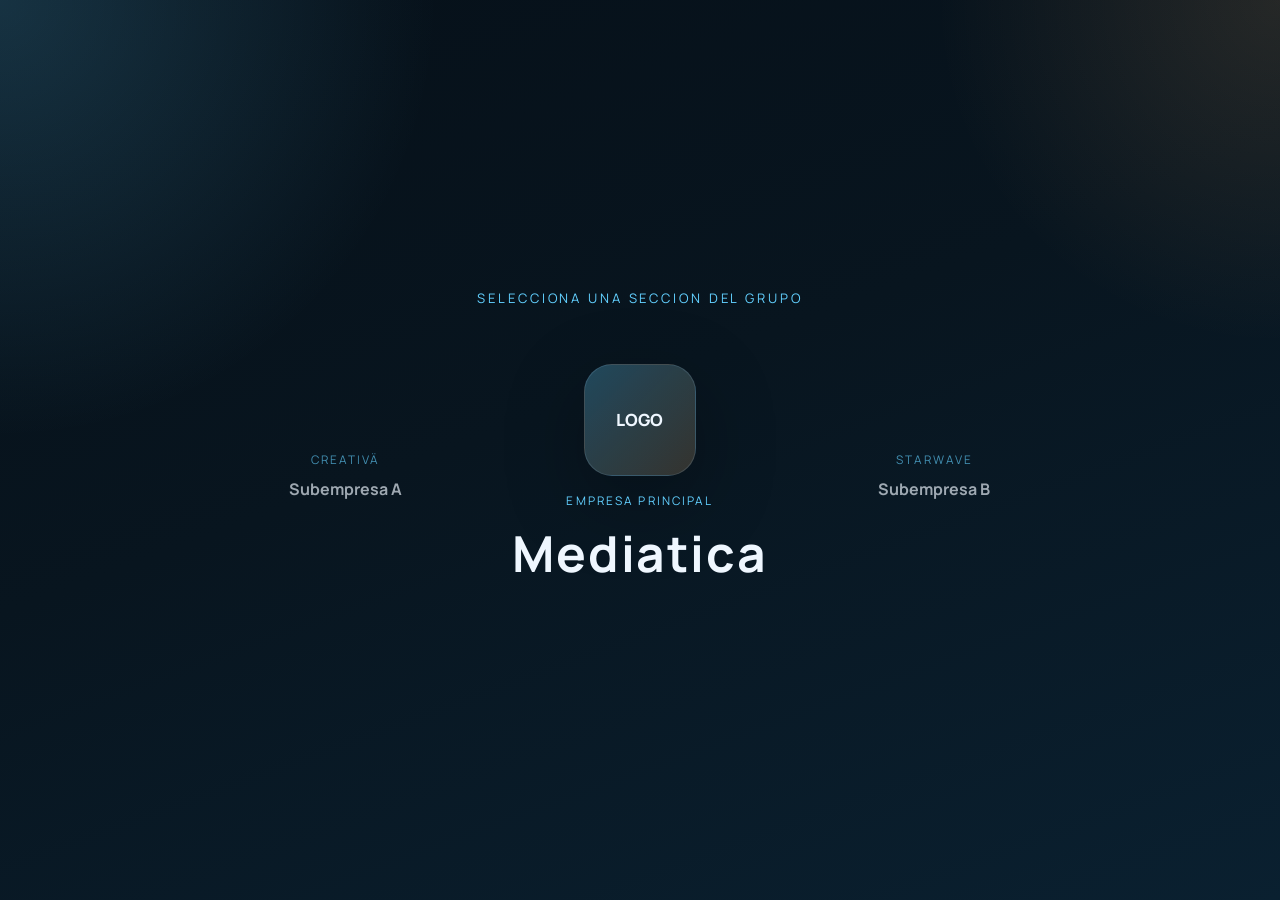
==== Plantillas/V1/index.html @ 2689b60b "Rename Index.html to index.html" ====
<!DOCTYPE html>
<html lang="es">
<head>
    <meta charset="UTF-8">
    <meta name="viewport" content="width=device-width, initial-scale=1.0">
    <title>Inicio Empresas</title>
    <link rel="preconnect" href="https://fonts.googleapis.com">
    <link rel="preconnect" href="https://fonts.gstatic.com" crossorigin>
    <link href="https://fonts.googleapis.com/css2?family=Manrope:wght@400;500;600;700;800&display=swap" rel="stylesheet">
    <link rel="stylesheet" href="styles_v1.css">
</head>
<body class="portal-body">
    <main class="portal-shell">
        <p class="portal-kicker">Selecciona una seccion del grupo</p>

        <div class="portal-layout">
            <a class="portal-item portal-side" href="marca1.html">
                <span class="portal-item-label">CREATIVÄ</span>
                <strong>Subempresa A</strong>
            </a>

            <a class="portal-item portal-center" href="empresa.html">
                <span class="portal-logo">LOGO</span>
                <span class="portal-item-label">Empresa principal</span>
                <strong>Mediatica</strong>
            </a>

            <a class="portal-item portal-side" href="marca2.html">
                <span class="portal-item-label">STARWAVE</span>
                <strong>Subempresa B</strong>
            </a>
        </div>
    </main>
</body>
</html>
---- Plantillas/V1/styles_v1.css ----
:root {
    --bg: #08151f;
    --bg-soft: #102433;
    --surface: rgba(9, 24, 36, 0.72);
    --surface-strong: #102c40;
    --line: rgba(173, 216, 255, 0.14);
    --text: #eff7ff;
    --muted: #a7bed0;
    --accent: #62d0ff;
    --accent-strong: #2da8d8;
    --accent-warm: #ffb86c;
    --shadow: 0 24px 80px rgba(0, 0, 0, 0.28);
}

* {
    box-sizing: border-box;
}

html {
    scroll-behavior: smooth;
}

body {
    margin: 0;
    font-family: "Manrope", sans-serif;
    color: var(--text);
    background:
        radial-gradient(circle at top left, rgba(98, 208, 255, 0.18), transparent 28%),
        radial-gradient(circle at top right, rgba(255, 184, 108, 0.12), transparent 22%),
        linear-gradient(160deg, #061019 0%, #08151f 45%, #0a2030 100%);
    min-height: 100vh;
}

.portal-body {
    display: flex;
    align-items: center;
    justify-content: center;
    padding: 24px;
}

.portal-shell {
    width: min(1100px, 100%);
    text-align: center;
}

.portal-kicker {
    margin: 0 0 28px;
    text-transform: uppercase;
    letter-spacing: 0.22em;
    font-size: 0.82rem;
    color: var(--accent);
}

.portal-layout {
    display: flex;
    align-items: center;
    justify-content: center;
    gap: 42px;
}

.portal-item {
    text-align: center;
    cursor: pointer;
    transition: transform 0.3s ease, opacity 0.3s ease, border-color 0.3s ease;
    opacity: 0.65;
    color: var(--text);
}

.portal-item:hover {
    transform: scale(1.08);
    opacity: 1;
}

.portal-item strong {
    display: block;
    margin-top: 10px;
}

.portal-side {
    min-width: 180px;
    padding: 28px 18px;
    border-radius: 24px;
    border: 1px solid transparent;
}

.portal-side:hover {
    border-color: var(--line);
    background: rgba(255, 255, 255, 0.03);
}

.portal-center {
    opacity: 1;
    padding: 26px 34px;
}

.portal-center strong {
    font-size: clamp(1.9rem, 4vw, 3.1rem);
    letter-spacing: 0.04em;
}

.portal-logo {
    width: 112px;
    height: 112px;
    margin: 0 auto 16px;
    display: grid;
    place-items: center;
    border-radius: 28px;
    background: linear-gradient(135deg, rgba(98, 208, 255, 0.28), rgba(255, 184, 108, 0.18));
    border: 1px solid var(--line);
    box-shadow: var(--shadow);
    font-weight: 800;
    font-size: 1.05rem;
}

.portal-item-label {
    display: block;
    text-transform: uppercase;
    letter-spacing: 0.18em;
    font-size: 0.74rem;
    color: var(--accent);
}

a {
    color: inherit;
    text-decoration: none;
}

p {
    color: var(--muted);
    line-height: 1.7;
}

.hero,
.page-shell {
    width: min(1180px, calc(100% - 32px));
    margin: 0 auto;
}

.hero {
    padding: 24px 0 48px;
}

.topbar,
.page-topbar {
    display: flex;
    align-items: center;
    justify-content: space-between;
    gap: 16px;
    padding: 14px 0;
}

.brand-lockup {
    display: flex;
    align-items: center;
    gap: 16px;
}

.brand-lockup h1,
.page-title h1 {
    margin: 0;
    font-size: clamp(1.6rem, 2vw, 2.2rem);
}

.eyebrow,
.section-tag,
.card-label,
.card-pill,
.mini-label {
    text-transform: uppercase;
    letter-spacing: 0.18em;
    font-size: 0.76rem;
    color: var(--accent);
    margin: 0 0 8px;
}

.brand-badge,
.logo-box {
    width: 64px;
    height: 64px;
    border-radius: 18px;
    display: grid;
    place-items: center;
    background: linear-gradient(135deg, rgba(98, 208, 255, 0.25), rgba(255, 184, 108, 0.2));
    border: 1px solid var(--line);
    color: var(--text);
    font-weight: 800;
    box-shadow: var(--shadow);
}

.hero-content,
.page-hero {
    display: grid;
    grid-template-columns: 1.3fr 0.9fr;
    gap: 28px;
    align-items: stretch;
    padding-top: 42px;
}

.hero-copy,
.hero-card,
.page-copy,
.info-panel,
.content-card,
.brand-card,
.timeline-item {
    background: var(--surface);
    backdrop-filter: blur(14px);
    border: 1px solid var(--line);
    border-radius: 28px;
    box-shadow: var(--shadow);
}

.hero-copy,
.page-copy {
    padding: 42px;
}

.hero-copy h2,
.page-copy h2 {
    font-size: clamp(2.3rem, 4vw, 4.6rem);
    line-height: 1.05;
    margin: 0 0 18px;
    max-width: 12ch;
}

.hero-actions,
.button-row {
    display: flex;
    flex-wrap: wrap;
    gap: 14px;
    margin-top: 28px;
}

.button {
    display: inline-flex;
    align-items: center;
    justify-content: center;
    padding: 14px 22px;
    border-radius: 999px;
    background: linear-gradient(135deg, var(--accent), var(--accent-strong));
    color: #04121b;
    font-weight: 700;
}

.button-ghost {
    background: transparent;
    color: var(--text);
    border: 1px solid var(--line);
}

.hero-card,
.info-panel {
    padding: 30px;
}

.check-list,
.nav-links {
    margin: 18px 0 0;
    padding: 0;
    list-style: none;
}

.check-list li,
.nav-links li {
    padding: 14px 0;
    border-bottom: 1px solid var(--line);
    color: var(--text);
}

.check-list li:last-child,
.nav-links li:last-child {
    border-bottom: 0;
}

.section {
    width: min(1180px, calc(100% - 32px));
    margin: 0 auto;
    padding: 28px 0 56px;
}

.section-alt {
    padding-bottom: 80px;
}

.section-heading {
    max-width: 760px;
    margin-bottom: 26px;
}

.section-heading h3,
.content-card h3 {
    margin: 0 0 12px;
    font-size: clamp(1.6rem, 2vw, 2.4rem);
}

.ecosystem-grid,
.timeline-grid,
.content-grid,
.highlights-grid {
    display: grid;
    gap: 20px;
}

.ecosystem-grid {
    grid-template-columns: repeat(3, minmax(0, 1fr));
}

.timeline-grid {
    grid-template-columns: repeat(3, minmax(0, 1fr));
}

.brand-card,
.timeline-item,
.content-card {
    padding: 28px;
}

.brand-card h4,
.timeline-item h4 {
    margin: 10px 0 12px;
    font-size: 1.3rem;
}

.brand-card a {
    display: inline-flex;
    margin-top: 18px;
    font-weight: 700;
    color: var(--accent);
}

.featured {
    background:
        linear-gradient(160deg, rgba(98, 208, 255, 0.16), rgba(255, 184, 108, 0.08)),
        var(--surface);
}

.timeline-item span {
    display: inline-flex;
    width: 42px;
    height: 42px;
    align-items: center;
    justify-content: center;
    border-radius: 50%;
    background: rgba(98, 208, 255, 0.16);
    color: var(--accent);
    font-weight: 800;
}

.page-shell {
    padding: 24px 0 64px;
}

.page-title p {
    margin: 6px 0 0;
}

.page-copy {
    min-height: 100%;
}

.page-copy h2 {
    max-width: 14ch;
}

.content-grid {
    grid-template-columns: repeat(2, minmax(0, 1fr));
    margin-top: 26px;
}

.highlights-grid {
    grid-template-columns: repeat(3, minmax(0, 1fr));
    margin-top: 26px;
}

.highlight-box {
    padding: 22px;
    border-radius: 24px;
    border: 1px solid var(--line);
    background: rgba(255, 255, 255, 0.03);
}

.highlight-box h4 {
    margin: 10px 0 10px;
}

.content-card p:last-child,
.highlight-box p:last-child {
    margin-bottom: 0;
}

@media (max-width: 960px) {
    .hero-content,
    .page-hero,
    .ecosystem-grid,
    .timeline-grid,
    .content-grid,
    .highlights-grid {
        grid-template-columns: 1fr;
    }

    .hero-copy,
    .hero-card,
    .page-copy,
    .info-panel,
    .content-card,
    .brand-card,
    .timeline-item {
        padding: 24px;
    }
}

@media (max-width: 640px) {
    .portal-layout {
        flex-direction: column;
        gap: 18px;
    }

    .portal-side,
    .portal-center {
        width: 100%;
        max-width: 320px;
    }

    .topbar,
    .page-topbar,
    .brand-lockup {
        flex-direction: column;
        align-items: flex-start;
    }

    .hero-copy h2,
    .page-copy h2 {
        font-size: 2.2rem;
    }

    .button,
    .button-ghost {
        width: 100%;
    }
}
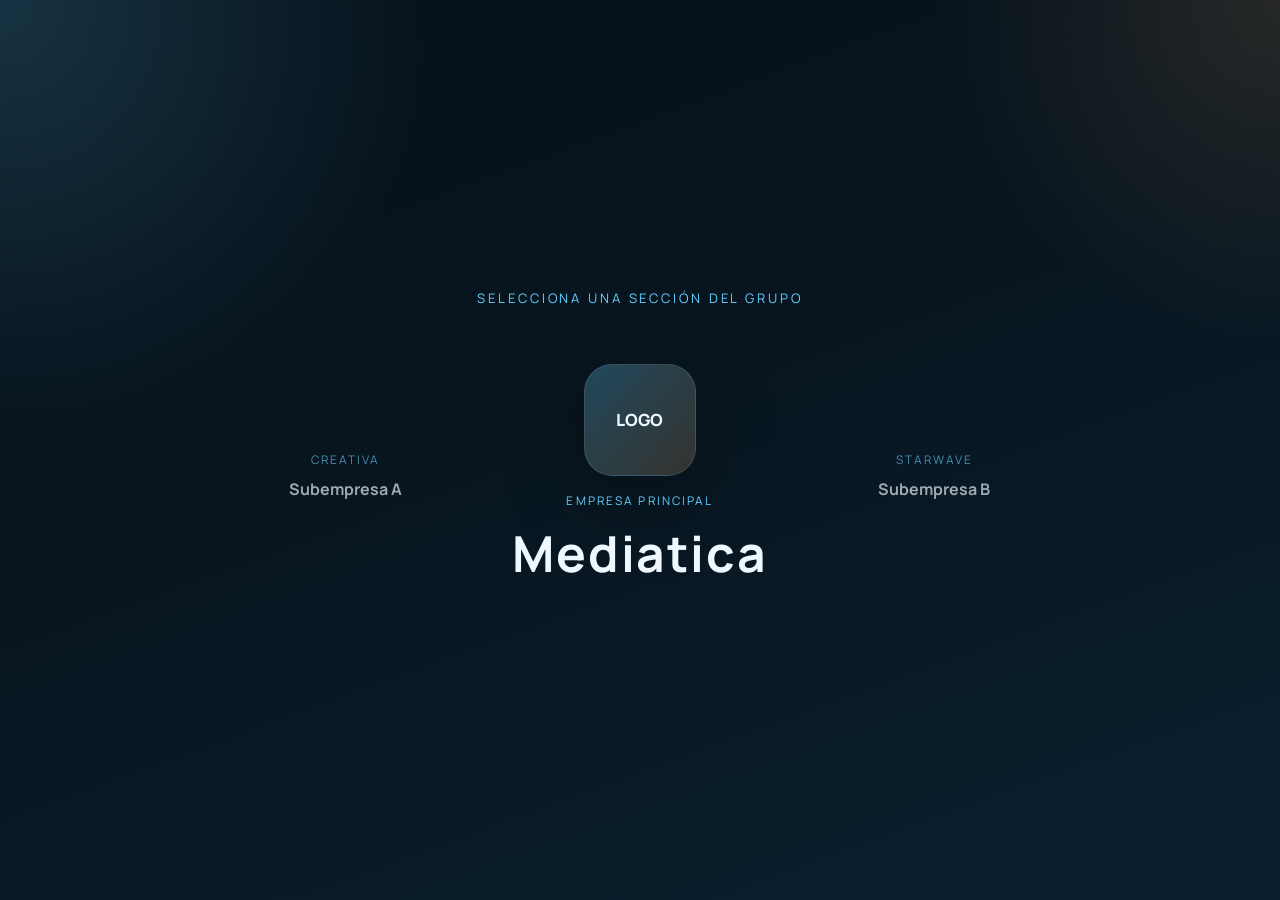
==== commit 6abd1aae: "Mision, vision y quienes somos con ortografia" ====
--- a/Plantillas/V1/index.html
+++ b/Plantillas/V1/index.html
@@ -11,11 +11,11 @@
 </head>
 <body class="portal-body">
     <main class="portal-shell">
-        <p class="portal-kicker">Selecciona una seccion del grupo</p>
+        <p class="portal-kicker">Selecciona una sección del grupo</p>
 
         <div class="portal-layout">
             <a class="portal-item portal-side" href="marca1.html">
-                <span class="portal-item-label">CREATIVÄ</span>
+                <span class="portal-item-label">CREATIVA</span>
                 <strong>Subempresa A</strong>
             </a>
 
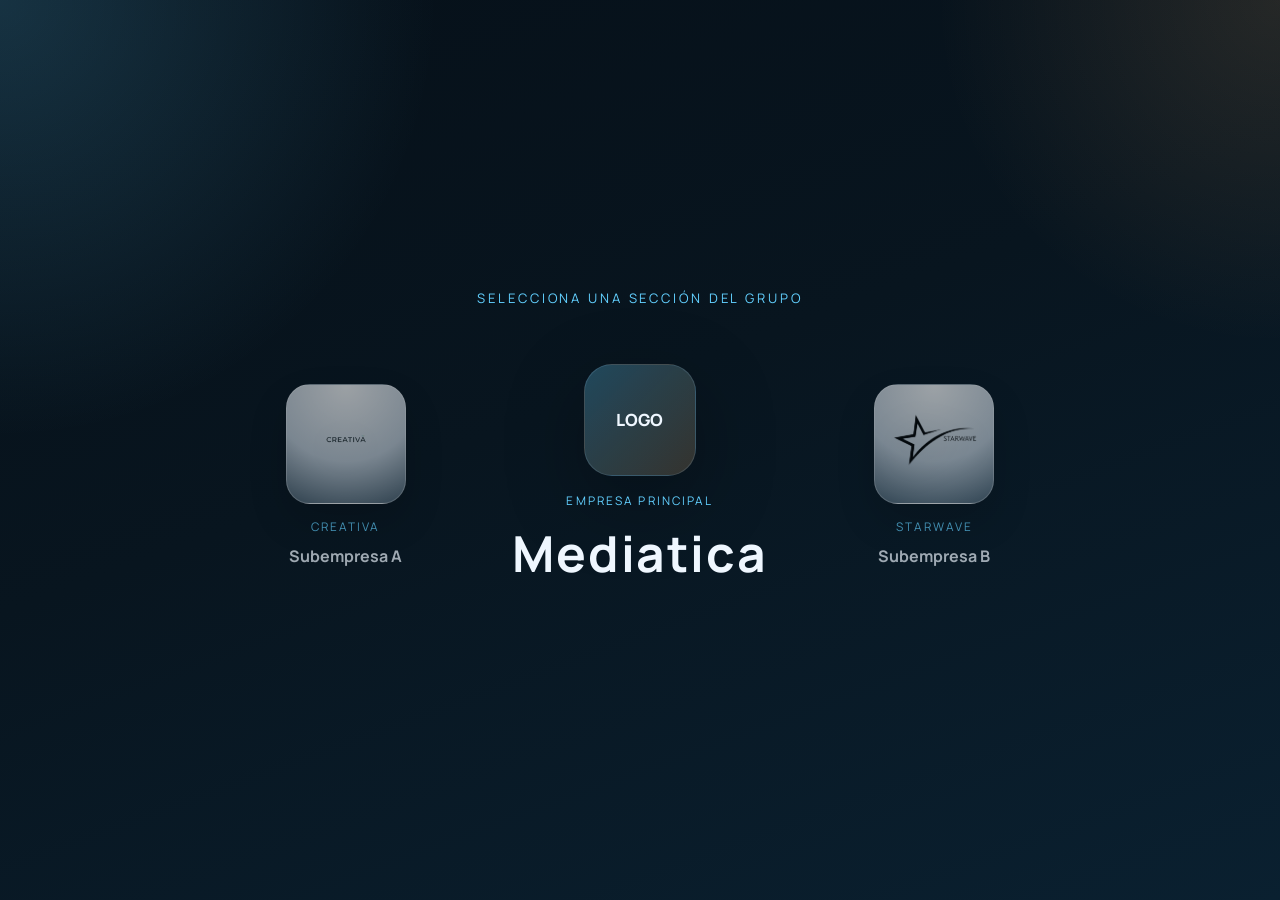
==== commit b4d08a6b: "Imagenes y logos 1" ====
--- a/Plantillas/V1/index.html
+++ b/Plantillas/V1/index.html
@@ -15,6 +15,9 @@
 
         <div class="portal-layout">
             <a class="portal-item portal-side" href="marca1.html">
+                <span class="portal-brand-image">
+                    <img src="img/creativa.png" alt="Logo de CREATIVA">
+                </span>
                 <span class="portal-item-label">CREATIVA</span>
                 <strong>Subempresa A</strong>
             </a>
@@ -26,6 +29,9 @@
             </a>
 
             <a class="portal-item portal-side" href="marca2.html">
+                <span class="portal-brand-image">
+                    <img src="img/starwave.png" alt="Logo de STARWAVE">
+                </span>
                 <span class="portal-item-label">STARWAVE</span>
                 <strong>Subempresa B</strong>
             </a>
--- a/Plantillas/V1/styles_v1.css
+++ b/Plantillas/V1/styles_v1.css
@@ -76,6 +76,27 @@
     margin-top: 10px;
 }
 
+.portal-brand-image {
+    width: 120px;
+    height: 120px;
+    margin: 0 auto 14px;
+    display: grid;
+    place-items: center;
+    padding: 14px;
+    border-radius: 24px;
+    background:
+        radial-gradient(circle at top, rgba(255, 255, 255, 0.92), rgba(233, 244, 255, 0.78) 58%, rgba(185, 220, 244, 0.34) 100%);
+    border: 1px solid rgba(255, 255, 255, 0.28);
+    box-shadow: 0 18px 40px rgba(0, 0, 0, 0.24);
+}
+
+.portal-brand-image img {
+    width: 100%;
+    height: 100%;
+    object-fit: contain;
+    filter: drop-shadow(0 8px 18px rgba(0, 0, 0, 0.18));
+}
+
 .portal-side {
     min-width: 180px;
     padding: 28px 18px;
@@ -187,6 +208,20 @@
     box-shadow: var(--shadow);
 }
 
+.logo-box-image {
+    padding: 10px;
+    background:
+        radial-gradient(circle at top, rgba(255, 255, 255, 0.94), rgba(238, 247, 255, 0.82) 58%, rgba(181, 218, 243, 0.34) 100%);
+    border: 1px solid rgba(255, 255, 255, 0.28);
+}
+
+.logo-box-image img {
+    width: 100%;
+    height: 100%;
+    object-fit: contain;
+    filter: drop-shadow(0 8px 18px rgba(0, 0, 0, 0.18));
+}
+
 .hero-content,
 .page-hero {
     display: grid;
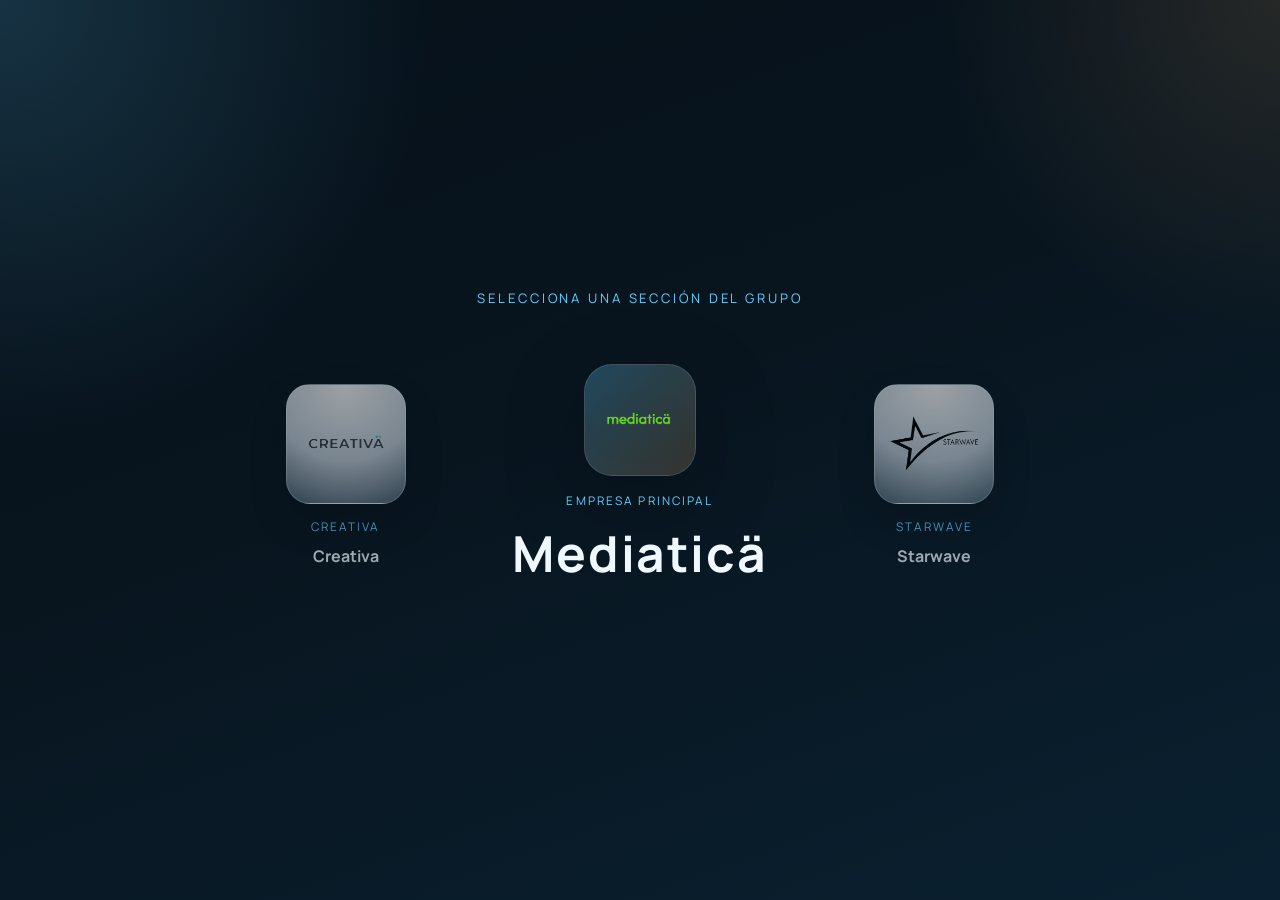
==== commit 3f5213ce: "Imagenes y logos 2" ====
--- a/Plantillas/V1/index.html
+++ b/Plantillas/V1/index.html
@@ -16,24 +16,26 @@
         <div class="portal-layout">
             <a class="portal-item portal-side" href="marca1.html">
                 <span class="portal-brand-image">
-                    <img src="img/creativa.png" alt="Logo de CREATIVA">
+                    <img src="img/logo_creativa.png" alt="Logo de CREATIVA">
                 </span>
                 <span class="portal-item-label">CREATIVA</span>
-                <strong>Subempresa A</strong>
+                <strong>Creativa</strong>
             </a>
 
             <a class="portal-item portal-center" href="empresa.html">
-                <span class="portal-logo">LOGO</span>
+                <span class="portal-logo portal-logo-image">
+                    <img src="img/logo_mediatica.png" alt="Logo de Mediatica">
+                </span>
                 <span class="portal-item-label">Empresa principal</span>
-                <strong>Mediatica</strong>
+                <strong>Mediaticä</strong>
             </a>
 
             <a class="portal-item portal-side" href="marca2.html">
                 <span class="portal-brand-image">
-                    <img src="img/starwave.png" alt="Logo de STARWAVE">
+                    <img src="img/logo_starwave.png" alt="Logo de STARWAVE">
                 </span>
                 <span class="portal-item-label">STARWAVE</span>
-                <strong>Subempresa B</strong>
+                <strong>Starwave</strong>
             </a>
         </div>
     </main>
--- a/Plantillas/V1/styles_v1.css
+++ b/Plantillas/V1/styles_v1.css
@@ -133,6 +133,17 @@
     font-size: 1.05rem;
 }
 
+.portal-logo-image {
+    padding: 12px;
+}
+
+.portal-logo-image img {
+    width: 100%;
+    height: 100%;
+    object-fit: contain;
+    filter: drop-shadow(0 8px 18px rgba(0, 0, 0, 0.18));
+}
+
 .portal-item-label {
     display: block;
     text-transform: uppercase;
